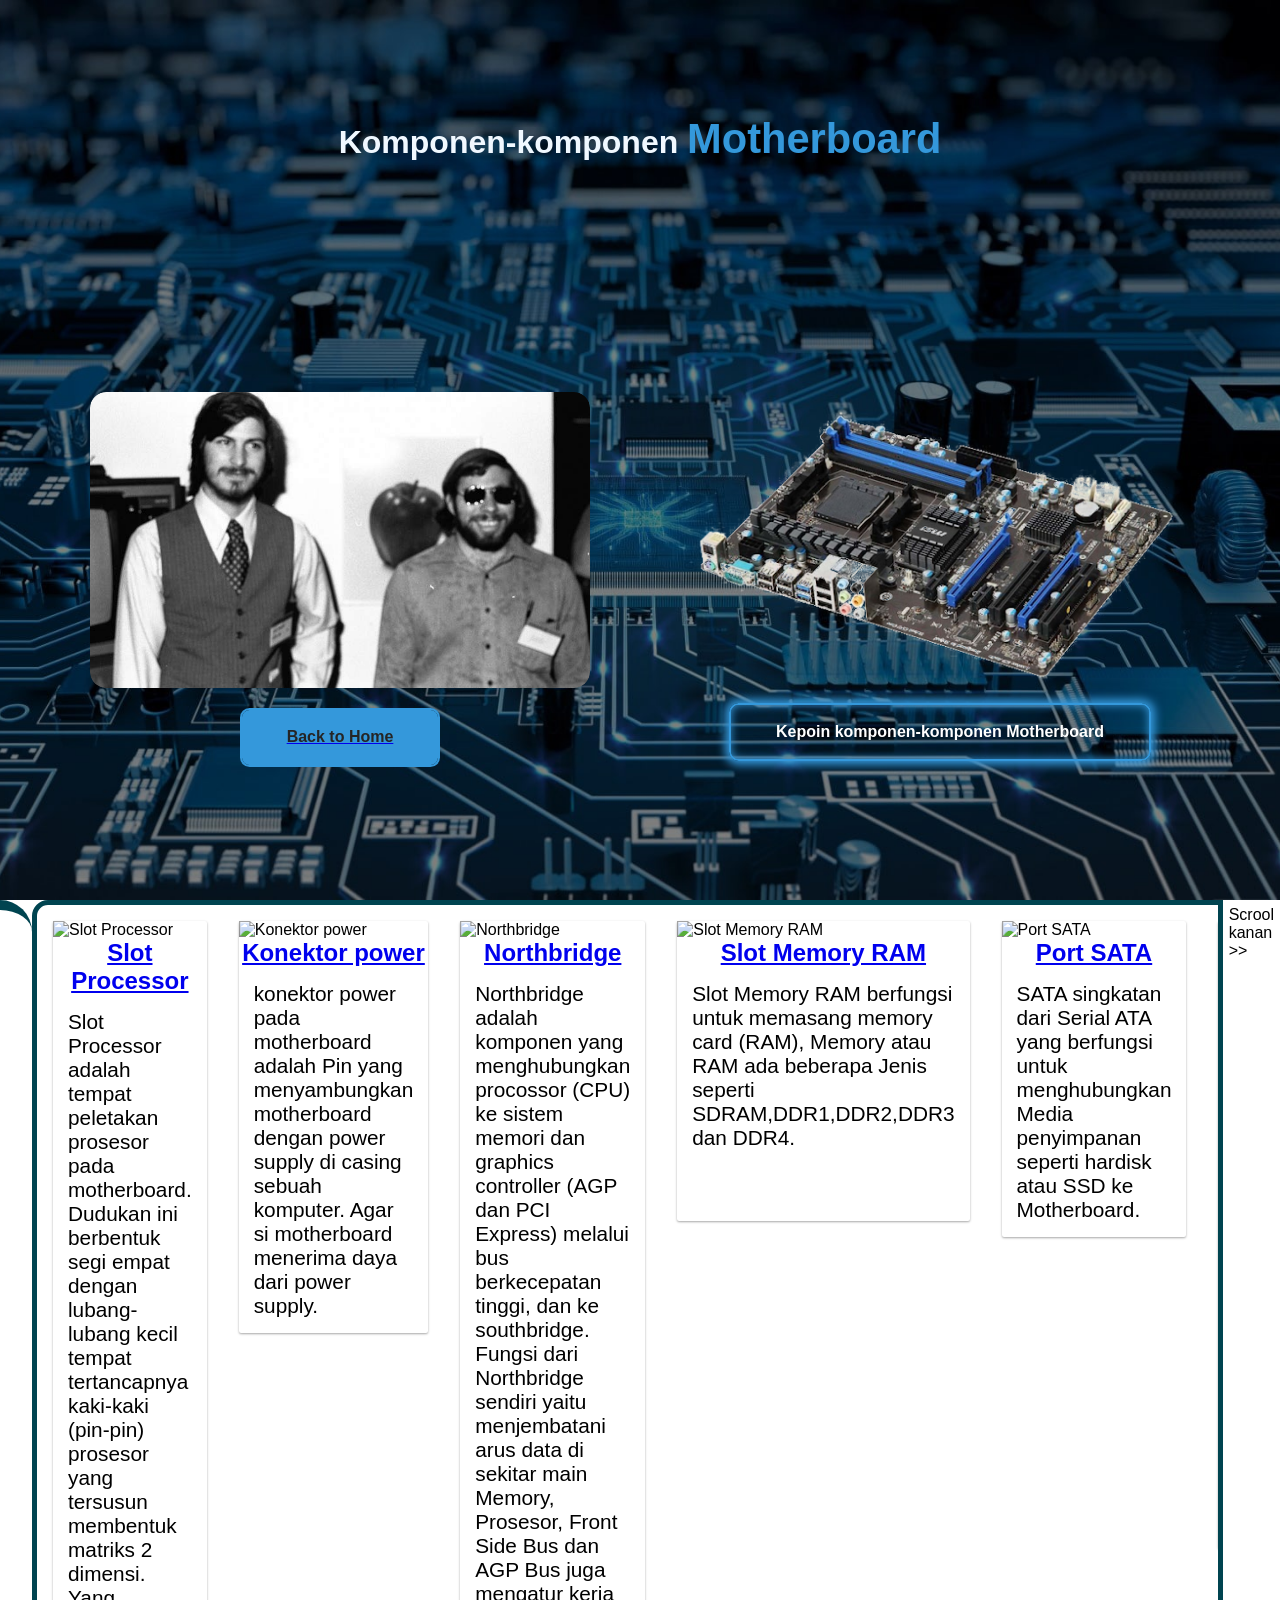
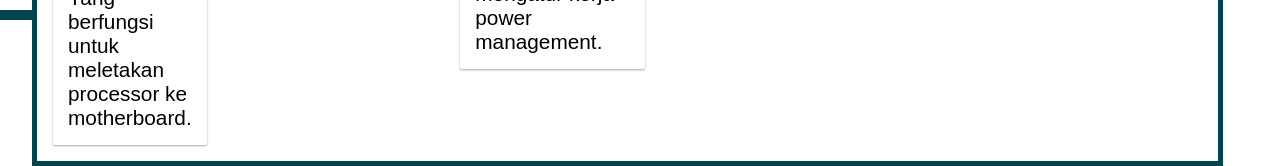
==== komponen.html @ f4c328aa "rombak besar besaran alias bikin baru" ====
<!DOCTYPE html>
<html lang="en">

<head>
  <meta charset="UTF-8">
  <meta http-equiv="X-UA-Compatible" content="IE=edge">
  <meta name="viewport" content="width=device-width, initial-scale=1.0">
  <title>Komponen Motherboard</title>
  <link rel="stylesheet" href="assets/css/primary.css">

</head>

<body>
  <style>
    @media (min-width: 500px) {
      header section img {
        width: 500px;
      }
    }

    @media (min-width: 875px) {

      #more-link {
        display: flex;
      }
    }


    * {
      box-sizing: border-box;
      margin: 0;
      padding: 0;
    }

    body {
      font-family: 'Heebo', sans-serif;
      font-size: 16px;
    }

    img {
      width: 100%;
    }

    header {
      min-height: 100vh;
      background-image: url('assets/img/index/index-wallpaper.jpg');
      background-position: center;
      background-repeat: no-repeat;
      background-size: cover;
      color: aliceblue;
      display: flex;
      flex-direction: column;
      justify-content: space-around;
      align-items: center;
    }

    header h1 {
      margin: 32px 0;
      flex-basis: 20%;
      margin: 12px;
    }

    header span {
      color: #3498db;
      font-size: 1.3em;
    }

    header div {
      flex-basis: 80%;
      display: flex;
      flex-wrap: wrap;
      align-items: center;
      justify-content: space-evenly;
      width: 100%;
    }

    header div section {
      display: flex;
      flex-direction: column;
      justify-content: space-evenly;
      align-items: center;
      margin: 10px;
    }

    header div section div {
      border-radius: 16px;
      overflow: hidden;
    }

    header div section img {
      border-radius: 16px;
      transition: all 0.4s;
      transition-timing-function: ease;
    }

    header div section img:hover {
      transform: scale(1.1);
    }


    .card {
      background: #fff;
      border-radius: 2px;
      display: inline-block;
      min-height: 300px;
      position: relative;
      max-width: 20rem;
      margin: 1rem;
    }

    .card-1 {
      box-shadow: 0 1px 3px rgba(0, 0, 0, 0.12), 0 1px 2px rgba(0, 0, 0, 0.24);
      transition: all 0.3s cubic-bezier(.25, .8, .25, 1);
    }

    .card-1:hover {
      box-shadow: 0 14px 28px rgba(0, 0, 0, 0.25), 0 10px 10px rgba(0, 0, 0, 0.22);
      transform: translateY(-0.5rem) scale(1.0125);
    }

    .card-text {
      margin: 15px;
      font-size: 1.3rem;
    }

    .card-img {
      width: 20rem;
      height: 20rem;
    }

    #more {
      padding: 1rem;
      overflow-y: scroll;
      overflow-x: hidden;
      max-height: 80vh;
      border-top: 10px solid #004450;
      border-bottom: 10px solid #004450;
      border-top-right-radius: 50px;
      max-width: 100vw;
    }

    #more img {
      width: 300px;
    }

    #more-link section {
      display: flex;
      overflow-x: scroll;
      border: 5px solid #004450;
      border-top-left-radius: 16px;
    }

    main p#scrool {
      padding: 6px;
    }

    #more-link h1 {
      text-align: center;
    }
  </style>

  <header>
    <h1>Komponen-komponen <span class="text-animation"> Motherboard</span></h1>
    <div>
      <section id="kotak-sejarah">
        <div>
          <img src="assets/img/index/penemu.jpg" alt="">
        </div>
        <a href="index.html"><button>Back to Home</button></a>
      </section>
      <section id="kotak-komponen">
        <div>
          <img src="assets/img/index/motherboard.png" alt="">
        </div><button class="button-active">Kepoin komponen-komponen Motherboard</button>
      </section>
    </div>
  </header>

  <main id="more-link">
    <article id="more">
    </article>
    <section id="list-komponen">
      <div class="card card-1">
      </div>
    </section>
    <p id="scrool"> Scrool kanan >> </p>
  </main>



  <script src="assets/js/komponen.js"></script>
</body>

</html>
---- assets/css/primary.css ----
button {
  box-sizing: border-box;
  -webkit-appearance: none;
  -moz-appearance: none;
  appearance: none;
  background-color: transparent;
  border: 2px solid #e74c3c;
  border-radius: 0.6em;
  color: #e74c3c;
  cursor: pointer;
  display: flex;
  align-self: center;
  font-size: 1rem;
  font-weight: 400;
  line-height: 1;
  margin: 20px;
  padding: 1.2em 2.8em;
  text-decoration: none;
  text-align: center;
  font-family: 'Montserrat', sans-serif;
  font-weight: 700;
  border-color: #3498db;
  color: #252525;
  box-shadow: 0 0 40px 40px #3498db inset, 0 0 0 0 #3498db;
  transition: all 250ms ease-in-out;
}

button:hover , .button-active {
  box-shadow: 0 0 10px 0 #3498db inset, 0 0 10px 4px #3498db;
  color: rgb(255, 255, 255);
  outline: 0;
}




#to-home {
  color: #252525;
  background-color: #3498db;
  padding: 12px;
  border-radius: 16px;
  transition: 0.2s;
}

#to-home:hover {
  color: aliceblue;
}





.text-animation {
  animation-name: bayangan;
  animation-duration: 1s;
  animation-iteration-count: infinite;
  animation-direction: alternate;
}

@keyframes bayangan {
  0% {
    filter: drop-shadow(8px 8px 10px rgb(0, 153, 255));
  }

  100% {
    color: rgb(255, 255, 255);
    filter: drop-shadow(0px 1px 3px rgb(0, 162, 255));
  }
}
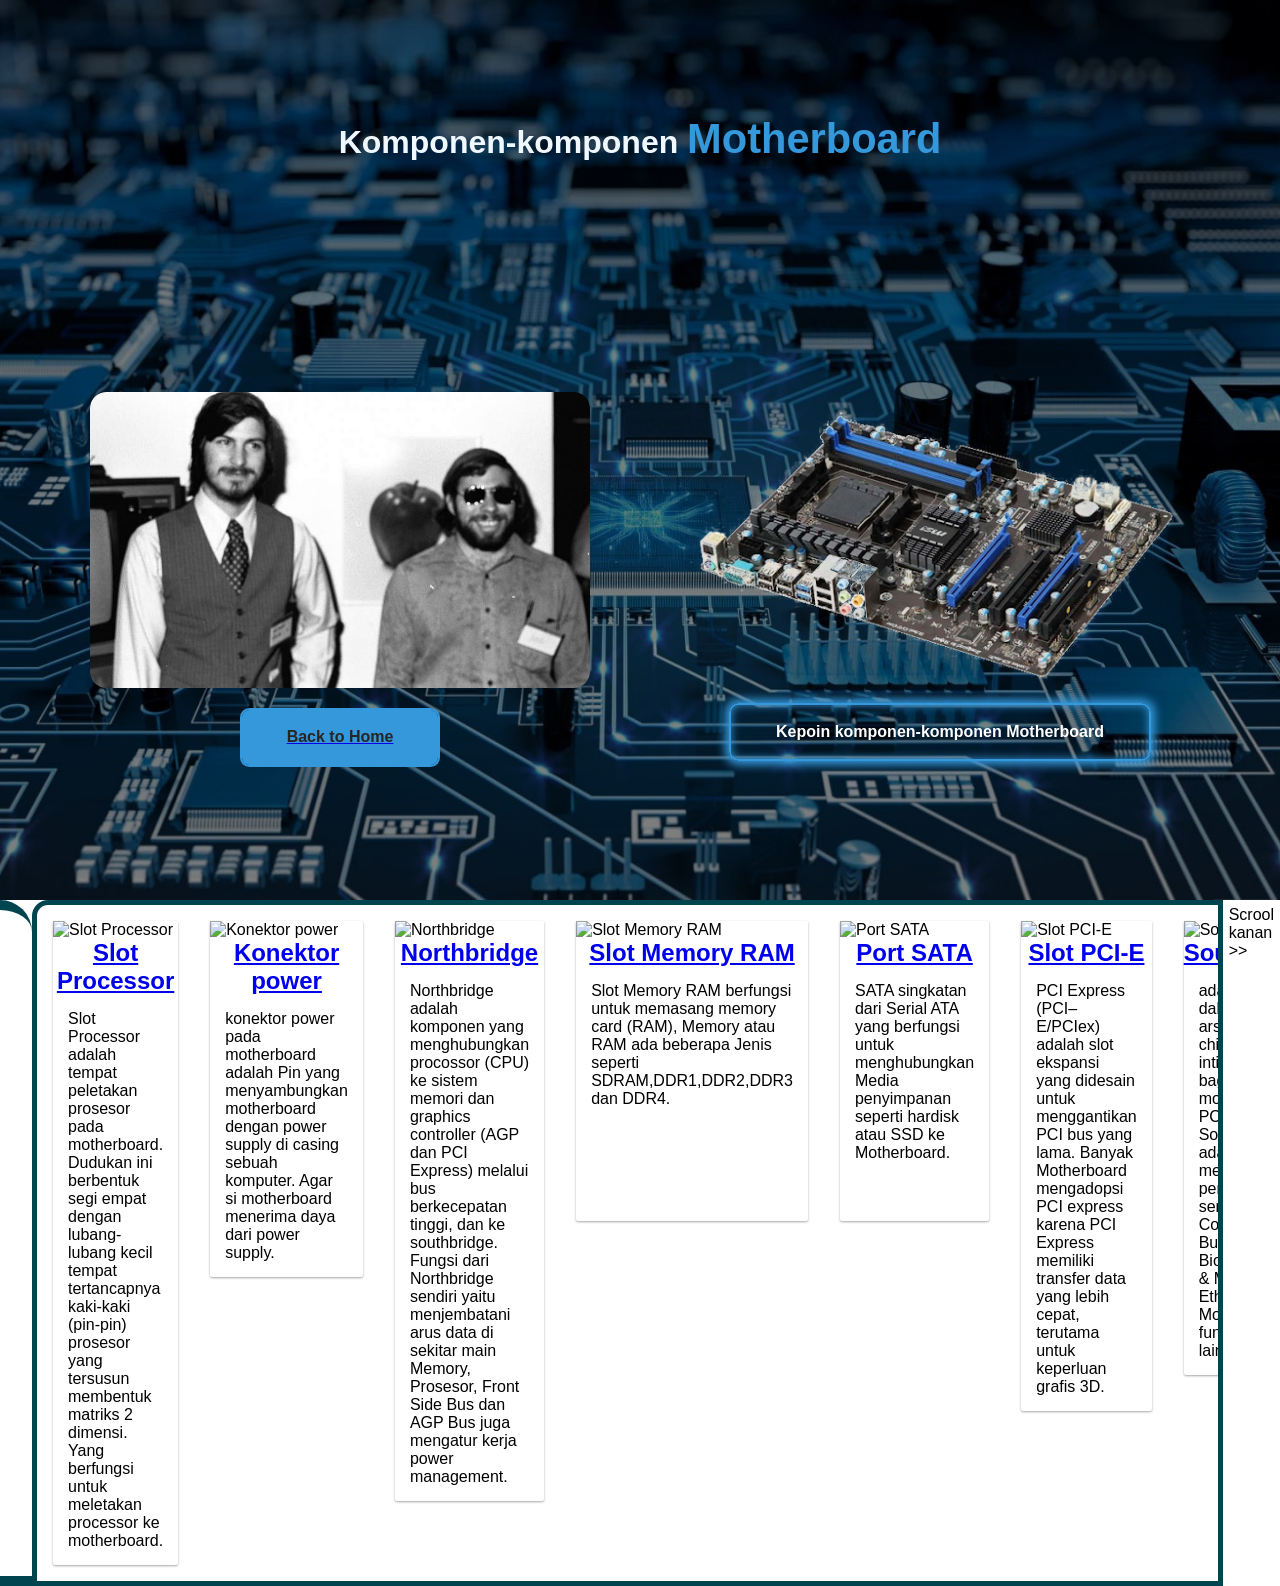
==== commit ffa2350e: "penyesuaian ukuran artikel" ====
--- a/komponen.html
+++ b/komponen.html
@@ -120,7 +120,7 @@
 
     .card-text {
       margin: 15px;
-      font-size: 1.3rem;
+      font-size: 1rem;
     }
 
     .card-img {
